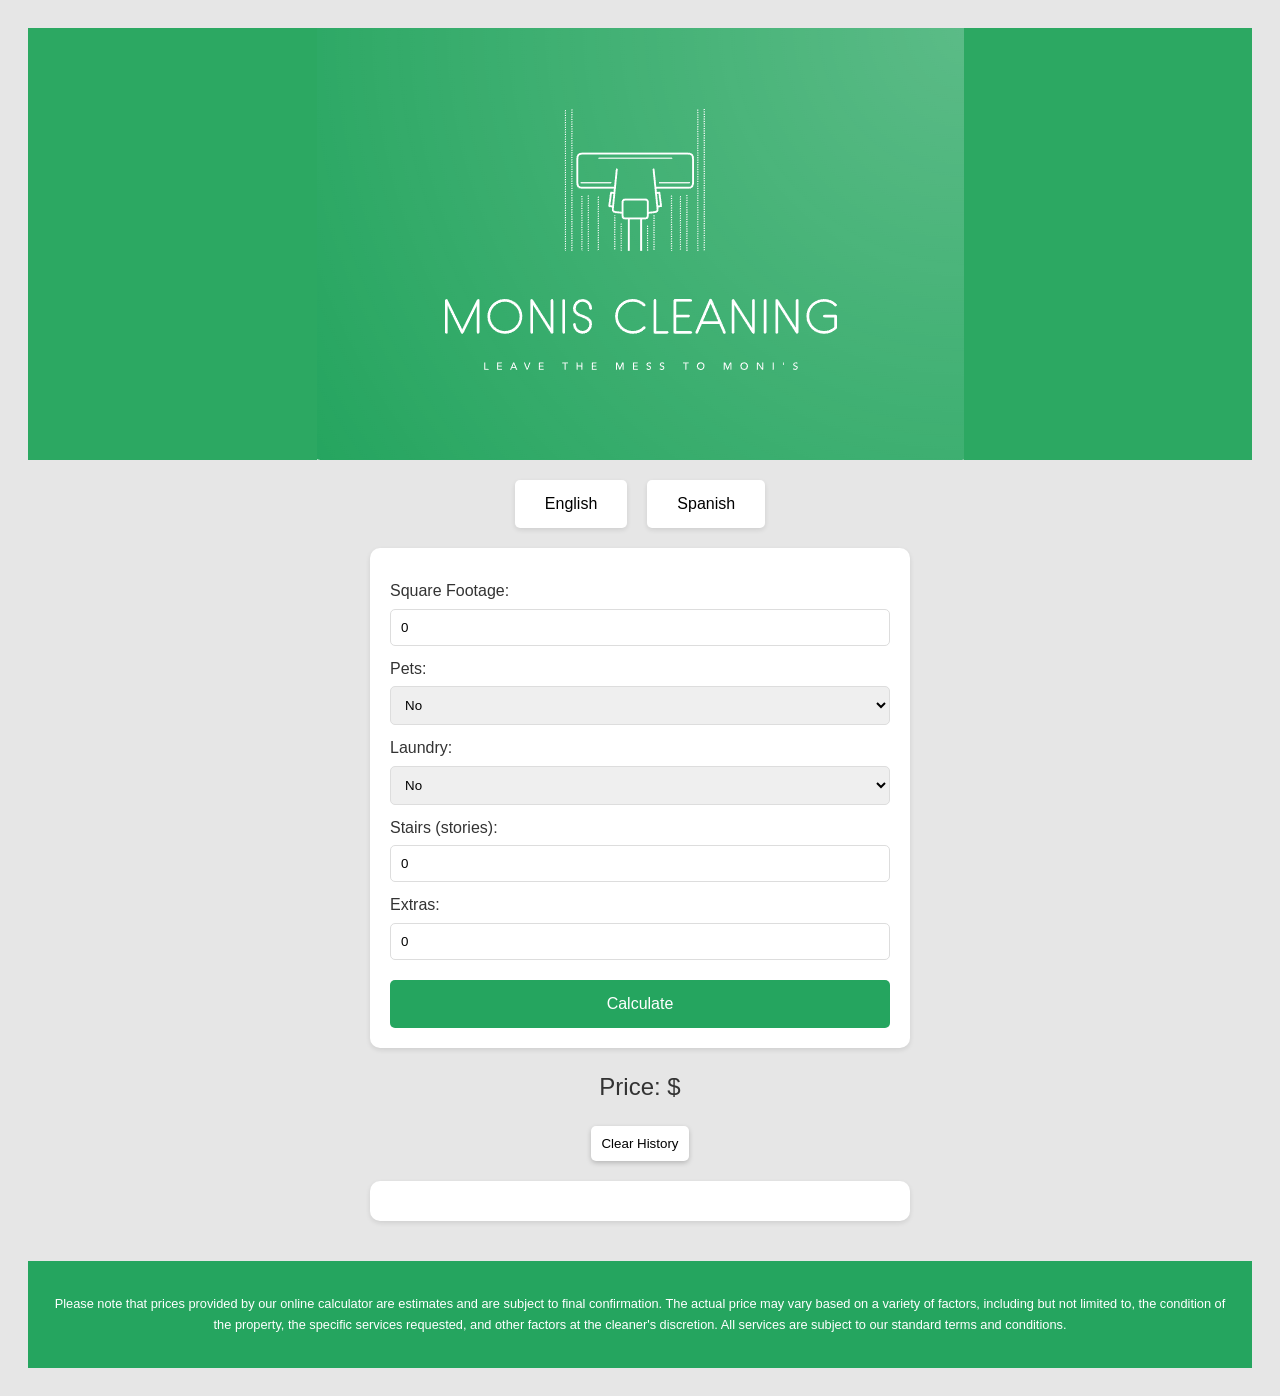
==== index.html @ 75596fcc "renamed:    home.html -> index.html" ====
<!DOCTYPE html>
<html lang="en">
<head>
    <meta charset="UTF-8">
    <meta name="viewport" content="width=device-width, initial-scale=1.0">
    <link rel="stylesheet" href="main.css">
    <title>Moni's House Cleaning</title>
    <!-- Here you'll link to your CSS and JavaScript files, as well as any libraries you're using -->
</head>
<body>
    <header>
        <img src="image/logo2.PNG" alt="Company Logo">
    </header>
    
    <main>
        <div id="language-buttons">
            <button id="english">English</button>
            <button id="spanish">Spanish</button>
        </div>

        <form id="price-calculator">
            <label id="label-sqft" for="sqft">Square Footage:</label>
            <input type="number" id="sqft" name="sqft" step="any" min="0" value="0">                    
        
            <label id="label-pets" for="pets">Pets:</label>
            <select id="pets" name="pets">
                <option id="option-no" value="no">No</option>
                <option id="option-yes" value="yes">Yes</option>
            </select>
        
            <label id="label-laundry" for="laundry">Laundry:</label>
            <select id="laundry" name="laundry">
                <option id="option-no2" value="no">No</option>
                <option id="option-yes2" value="yes">Yes</option>
            </select>
        
            <label id="label-stairs" for="stairs">Stairs (stories):</label>
            <input type="number" id="stairs" name="stairs" min="0" value="0">
        
            <label id="label-extra" for="extra">Extras:</label>
            <input type="number" id="extra" name="extra" min="0" value="0">
        
            <input id="calculate-button" type="submit" value="Calculate">
        </form>
        
        <!-- Here you can display the price after the user submits the form -->
        <div id="price-display">Price: $</div>
        <button id="clear-history" type="reset">Clear History</button>
        <div id="price-history"></div>
    </main>
    <footer>
        <p>Please note that prices provided by our online calculator are estimates and are subject to final confirmation. The actual price may vary based on a variety of factors, including but not limited to, the condition of the property, the specific services requested, and other factors at the cleaner's discretion. All services are subject to our standard terms and conditions.</p>
    </footer>    
    <!-- Here is where your JavaScript code will go -->
    <script src="main.js"></script>
</body>
</html>
---- main.css ----
/* Page Styles */
body {
    font-family: Arial, sans-serif;
    line-height: 1.6;
    color: #333;
    background-color: #e6e6e6;
    padding: 20px;
}

header {
    text-align: center;
    padding: 0px 0;
    background: #2ca862;
    color: #ffffff; 
}

header img {
    max-width: 647px; 
    height: auto;
    margin: 0 auto; 
    display: block;
}

form {
    max-width: 500px; 
    margin: 20px auto;
    background-color: #ffffff;
    padding: 20px;
    border-radius: 10px;
    color: #333;
    box-shadow: 0 2px 5px rgba(0,0,0,0.1);
}

form label {
    display: block;
    margin: 10px 0 5px 0;
}

form input,
form select {
    width: 100%;
    padding: 10px;
    border: 1px solid #ddd;
    border-radius: 5px;
    box-sizing: border-box;
}

form input[type="submit"] {
    background-color: #25a55f;
    color: #ffffff;
    padding: 15px 30px; /* Increase padding to make button larger */
    border: none;
    border-radius: 5px;
    cursor: pointer;
    margin-top: 20px; /* Add margin to separate button from the last form field */
    font-size: 16px; /* Set font size */
}

form input[type="submit"]:hover {
    background-color: #2ecf77;
}

#price-display {
    text-align: center;
    font-size: 1.5em;
    color: #333;
    margin-top: 20px;
}

footer {
    text-align: center;
    padding: 20px;
    color: #ffffff;
    background-color: #25a55f;
    margin-top: 40px;
    font-size: 0.8em;
}

#language-buttons {
    display: flex;
    justify-content: center;
    gap: 20px;
    margin-bottom: 20px;
}

#language-buttons button {
    background-color: #ffffff;
    color: #000000;
    padding: 15px 30px; /* Increase padding to make buttons larger */
    border: none;
    border-radius: 5px;
    cursor: pointer;
    box-shadow: 0 2px 5px rgba(0,0,0,0.1);
    margin-top: 20px; /* Add margin to separate buttons from header */
    font-size: 16px; /* Set font size */
}

#language-buttons button:hover {
    background-color: #e6e6e6;
}

form button[type="reset"] {
    background-color: #ffffff;
    color: #000000;
    padding: 15px 30px; /* Increase padding to make button larger */
    border: none;
    border-radius: 5px;
    cursor: pointer;
    margin-bottom: 20px;
    box-shadow: 0 2px 5px rgba(0,0,0,0.1);
    font-size: 16px; /* Set font size */
}

form button[type="reset"]:hover {
    background-color: #e6e6e6;
}

#clear-history {
    display: block;
    background-color: #ffffff;
    color: #000000;
    padding: 10px;
    border: none;
    border-radius: 5px;
    cursor: pointer;
    margin: 20px auto;
    box-shadow: 0 2px 5px rgba(0,0,0,0.205);
    max-width: 200px;
}

#clear-history:hover {
    background-color: #e6e6e6;
}

#price-history {
    max-width: 500px;
    margin: 20px auto;
    background-color: #ffffff;
    padding: 20px;
    border-radius: 10px;
    box-shadow: 0 2px 5px rgba(0,0,0,0.1);
    overflow: auto;
}

#price-history table {
    width: 100%;
    text-align: left;
    border-collapse: collapse;
}

#price-history th,
#price-history td {
    padding: 10px;
    border-bottom: 1px solid #ddd;
}


/* Mobile styles */
@media (max-width: 600px) {
    body {
        padding: 0;
    }

    header img {
        width: 100%;
        max-width: none;
    }

    form {
        width: 90%;
    }

    footer {
        padding: 10px;
    }
}
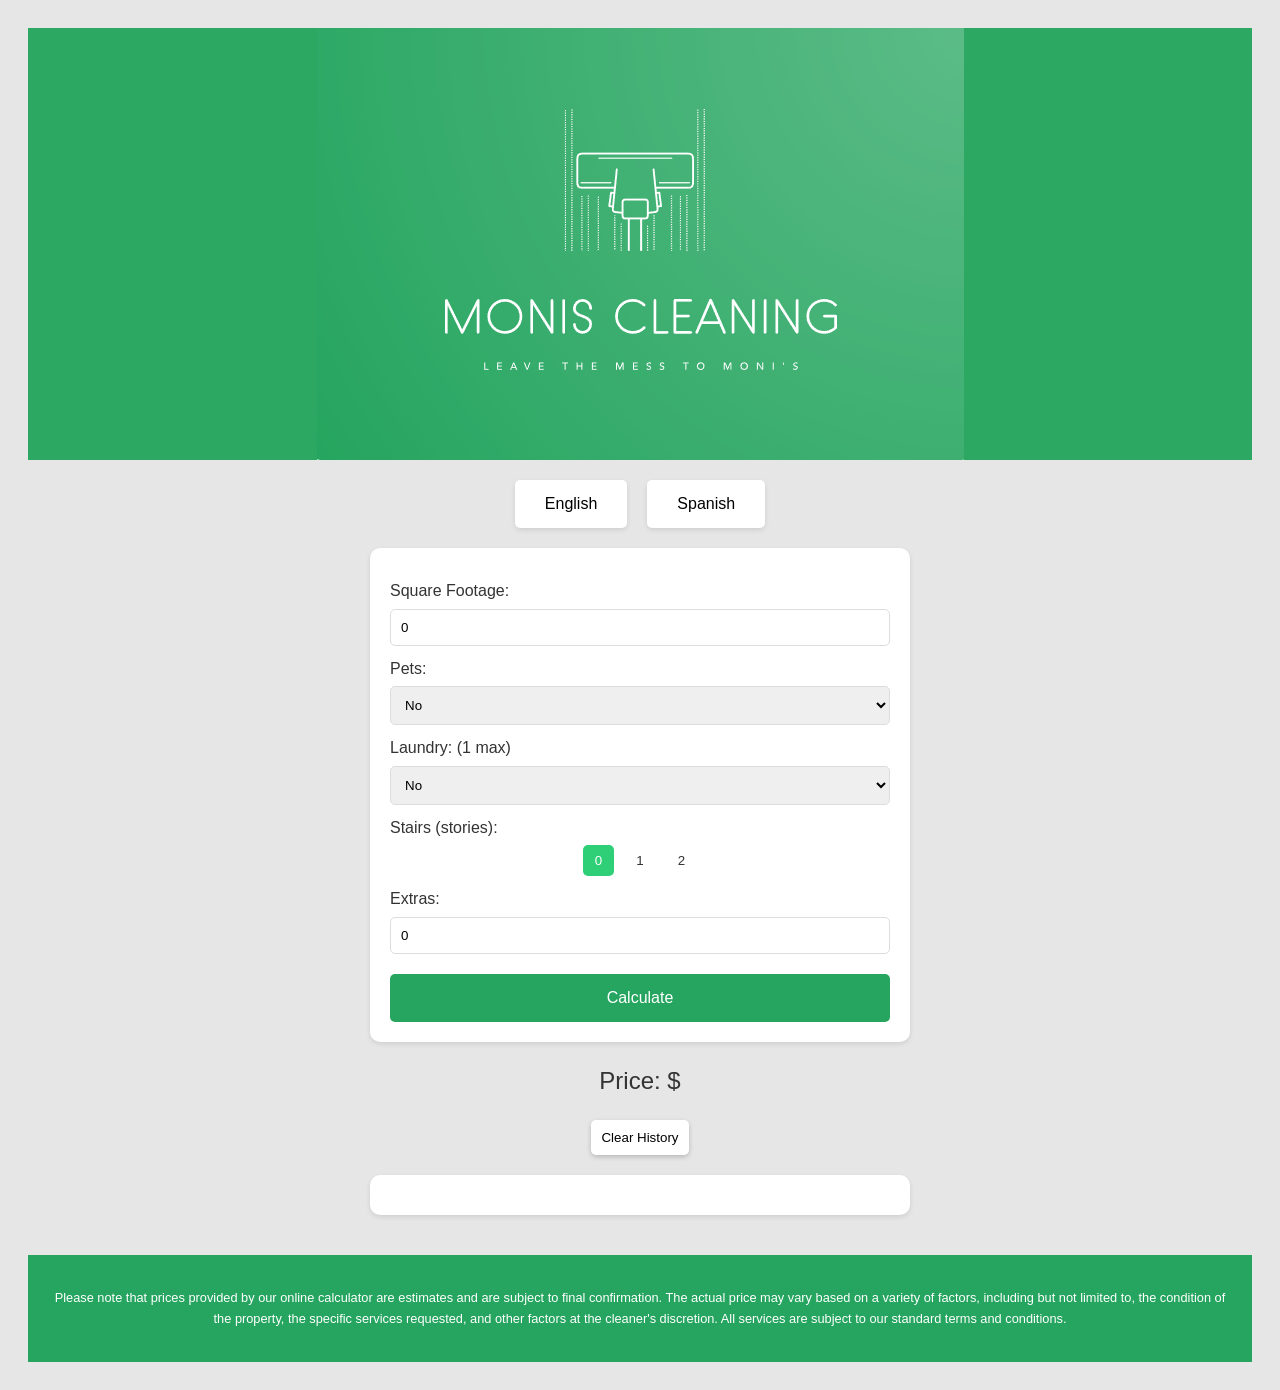
==== commit d8d9bf4a: "Functionality update" ====
--- a/index.html
+++ b/index.html
@@ -28,14 +28,21 @@
                 <option id="option-yes" value="yes">Yes</option>
             </select>
         
-            <label id="label-laundry" for="laundry">Laundry:</label>
+            <label id="label-laundry" for="laundry">Laundry: (1 max)</label>
             <select id="laundry" name="laundry">
                 <option id="option-no2" value="no">No</option>
                 <option id="option-yes2" value="yes">Yes</option>
             </select>
         
+            <!-- <label id="label-stairs" for="stairs">Stairs (stories):</label>
+            <input type="number" id="stairs" name="stairs" min="0" value="0"> -->
+
             <label id="label-stairs" for="stairs">Stairs (stories):</label>
-            <input type="number" id="stairs" name="stairs" min="0" value="0">
+            <div class="stairs-buttons">
+              <button id="stairs-0" class="stairs-button" value="0">0</button>
+              <button id="stairs-1" class="stairs-button" value="1">1</button>
+              <button id="stairs-2" class="stairs-button" value="2">2</button>
+            </div>
         
             <label id="label-extra" for="extra">Extras:</label>
             <input type="number" id="extra" name="extra" min="0" value="0">
--- a/main.css
+++ b/main.css
@@ -20,6 +20,28 @@
     margin: 0 auto; 
     display: block;
 }
+
+.stairs-buttons {
+    display: flex;
+    justify-content: center;
+    gap: 10px;
+    margin-top: 5px;
+  }
+  
+  .stairs-button {
+    padding: 8px 12px;
+    border: none;
+    border-radius: 5px;
+    background-color: #ffffff;
+    color: #333;
+    cursor: pointer;
+  }
+  
+  .stairs-button.selected {
+    background-color: #2ecf77;
+    color: #ffffff;
+  }
+  
 
 form {
     max-width: 500px; 
@@ -130,7 +152,7 @@
 
 #clear-history:hover {
     background-color: #e6e6e6;
-}
+}  
 
 #price-history {
     max-width: 500px;
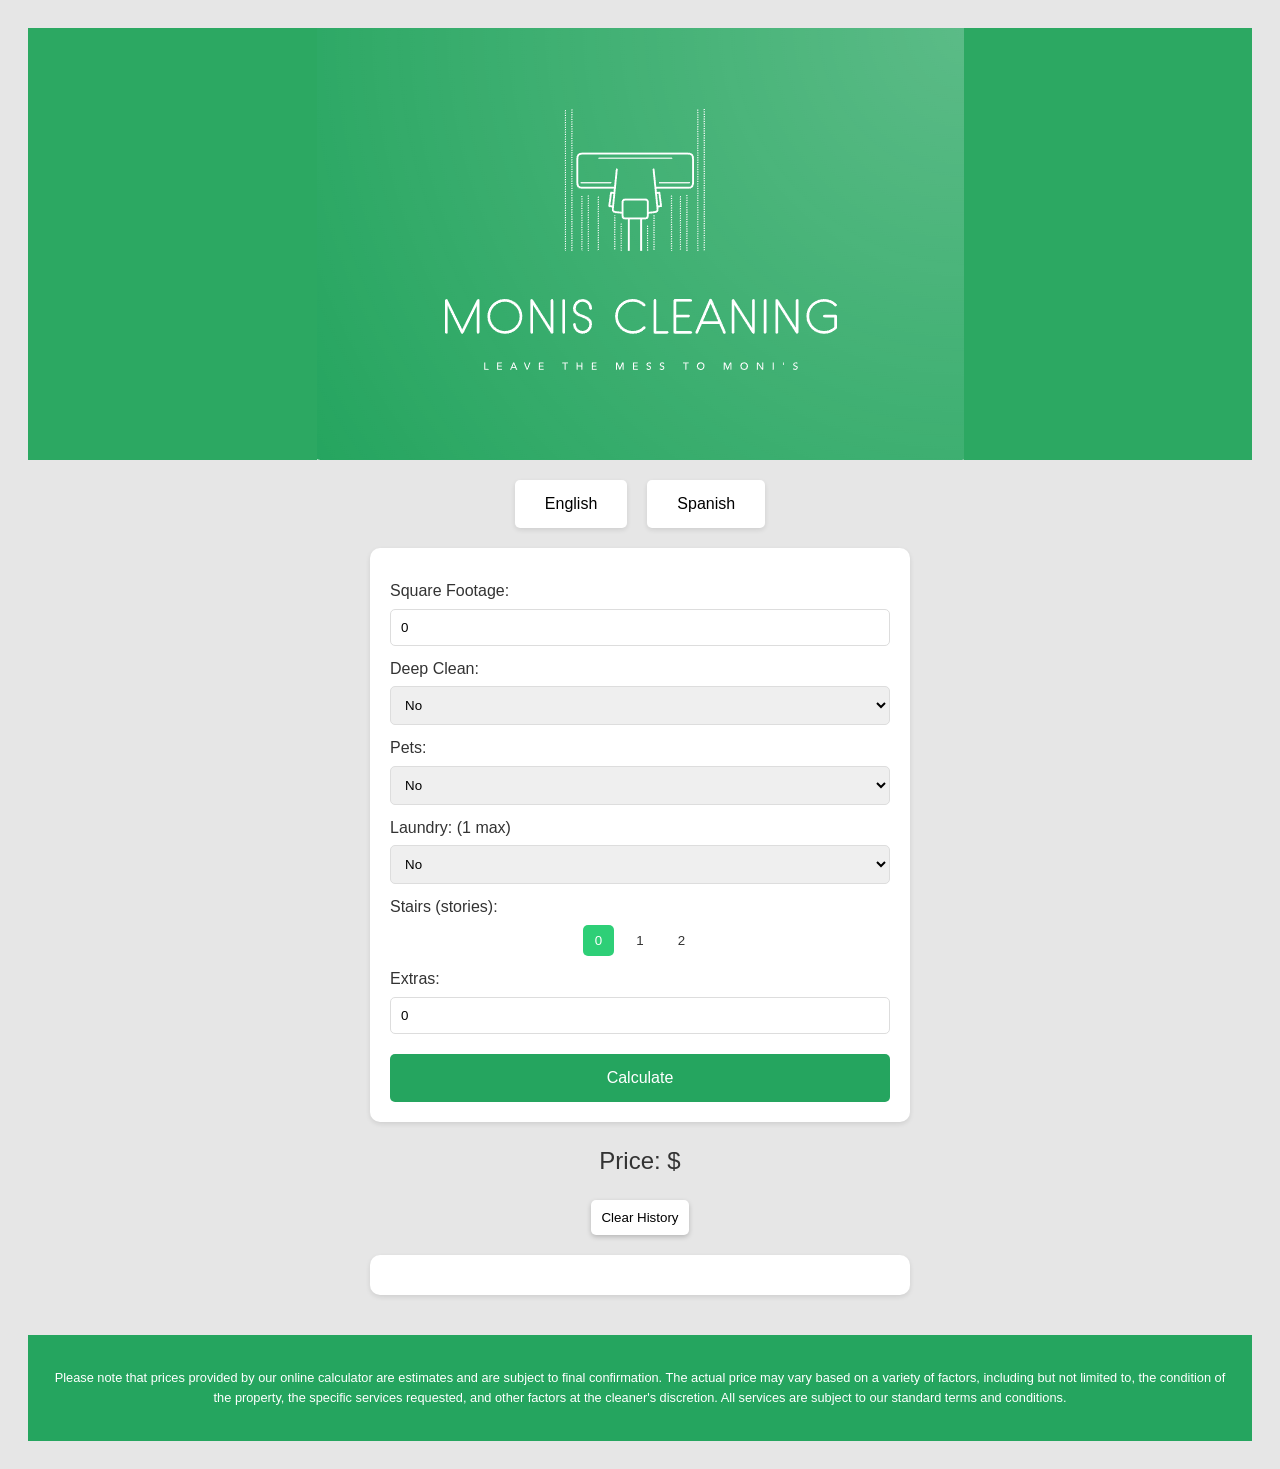
==== commit a516dd18: "Deep clean update with price" ====
--- a/index.html
+++ b/index.html
@@ -20,35 +20,39 @@
 
         <form id="price-calculator">
             <label id="label-sqft" for="sqft">Square Footage:</label>
-            <input type="number" id="sqft" name="sqft" step="any" min="0" value="0">                    
-        
+            <input type="number" id="sqft" name="sqft" step="any" min="0" value="0">
+          
+            <label id="label-deep-clean" for="deep-clean">Deep Clean:</label>
+            <select id="deep-clean" name="deep-clean">
+              <option id="option-no3" value="no">No</option>
+              <option id="option-yes3" value="yes">Yes</option>
+            </select>
+          
             <label id="label-pets" for="pets">Pets:</label>
             <select id="pets" name="pets">
-                <option id="option-no" value="no">No</option>
-                <option id="option-yes" value="yes">Yes</option>
+              <option id="option-no" value="no">No</option>
+              <option id="option-yes" value="yes">Yes</option>
             </select>
-        
+          
             <label id="label-laundry" for="laundry">Laundry: (1 max)</label>
             <select id="laundry" name="laundry">
-                <option id="option-no2" value="no">No</option>
-                <option id="option-yes2" value="yes">Yes</option>
+              <option id="option-no2" value="no">No</option>
+              <option id="option-yes2" value="yes">Yes</option>
             </select>
-        
-            <!-- <label id="label-stairs" for="stairs">Stairs (stories):</label>
-            <input type="number" id="stairs" name="stairs" min="0" value="0"> -->
-
+          
             <label id="label-stairs" for="stairs">Stairs (stories):</label>
             <div class="stairs-buttons">
               <button id="stairs-0" class="stairs-button" value="0">0</button>
               <button id="stairs-1" class="stairs-button" value="1">1</button>
               <button id="stairs-2" class="stairs-button" value="2">2</button>
             </div>
-        
+          
             <label id="label-extra" for="extra">Extras:</label>
             <input type="number" id="extra" name="extra" min="0" value="0">
-        
+          
             <input id="calculate-button" type="submit" value="Calculate">
-        </form>
+          </form>
+          
         
         <!-- Here you can display the price after the user submits the form -->
         <div id="price-display">Price: $</div>
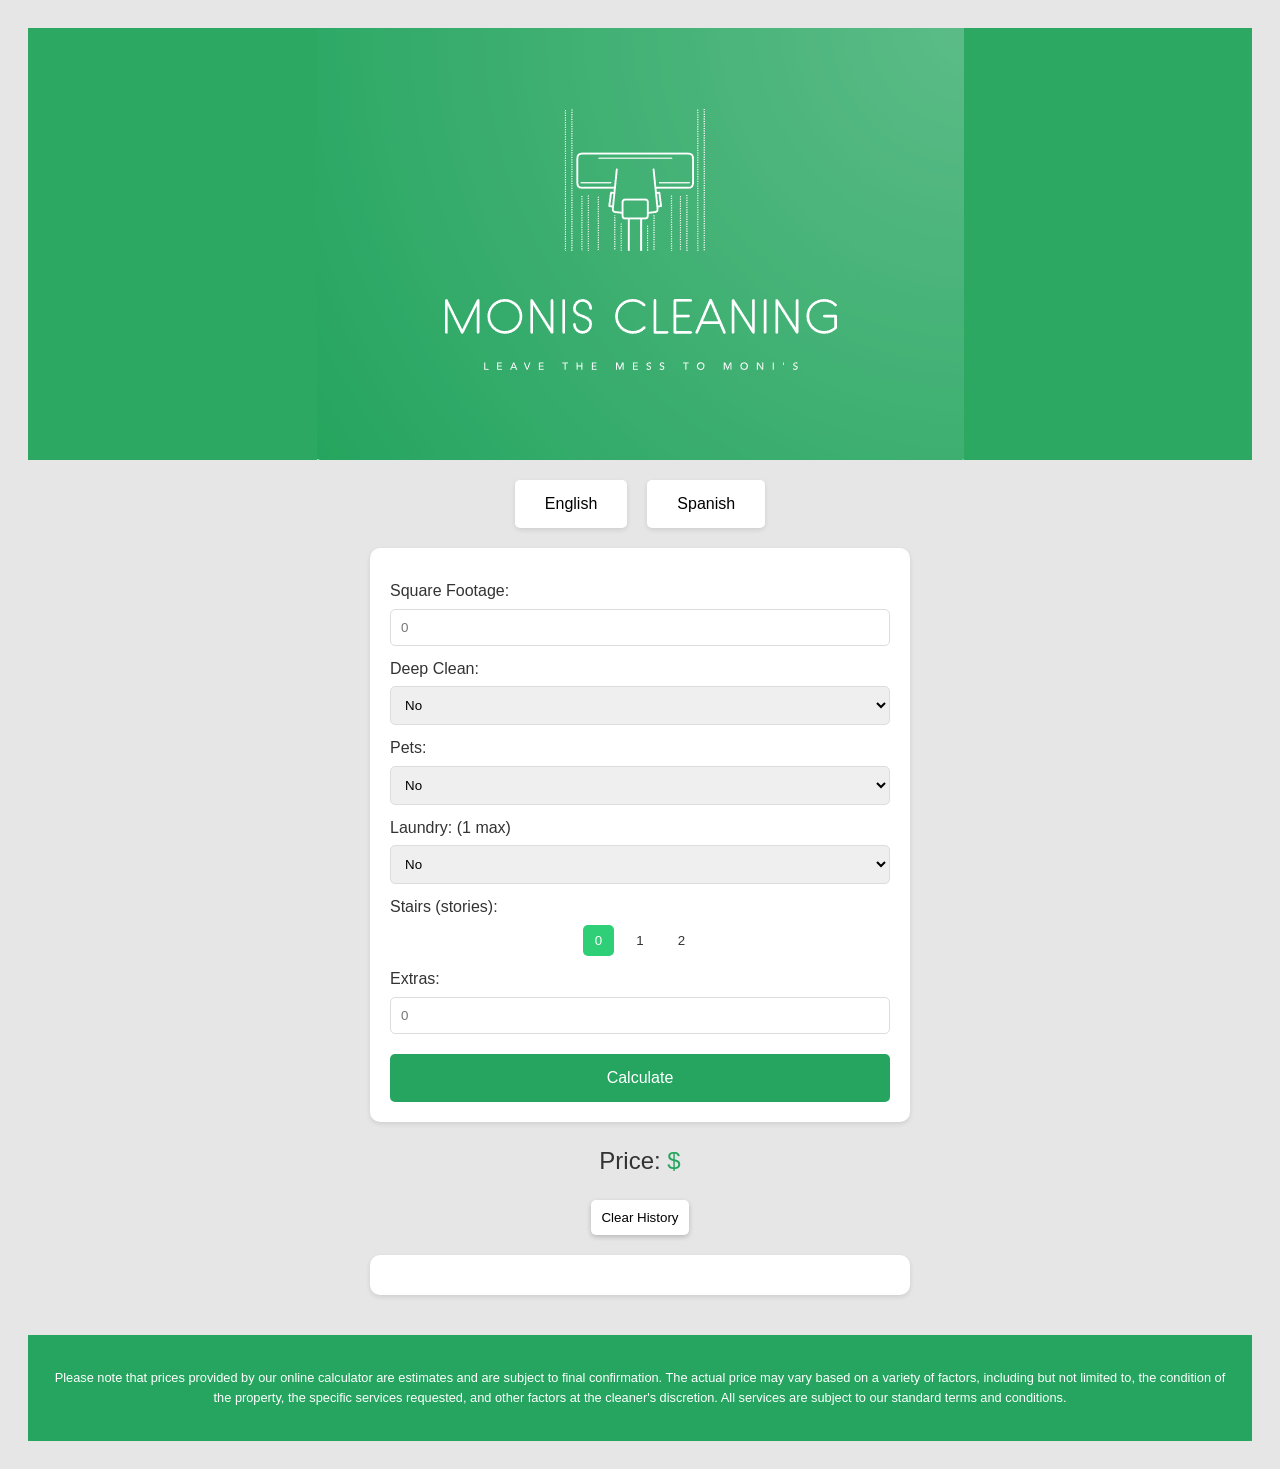
==== commit c2a0d9b6: "Visuals + calc handlers" ====
--- a/index.html
+++ b/index.html
@@ -20,7 +20,7 @@
 
         <form id="price-calculator">
             <label id="label-sqft" for="sqft">Square Footage:</label>
-            <input type="number" id="sqft" name="sqft" step="any" min="0" value="0">
+            <input type="number" id="sqft" name="sqft" step="any" min="0" placeholder="0">
           
             <label id="label-deep-clean" for="deep-clean">Deep Clean:</label>
             <select id="deep-clean" name="deep-clean">
@@ -48,14 +48,14 @@
             </div>
           
             <label id="label-extra" for="extra">Extras:</label>
-            <input type="number" id="extra" name="extra" min="0" value="0">
+            <input type="number" id="extra" name="extra" min="0" placeholder="0">
           
             <input id="calculate-button" type="submit" value="Calculate">
           </form>
           
         
         <!-- Here you can display the price after the user submits the form -->
-        <div id="price-display">Price: $</div>
+        <div id="price-display">Price: <span class="price"></span></div>
         <button id="clear-history" type="reset">Clear History</button>
         <div id="price-history"></div>
     </main>
--- a/main.css
+++ b/main.css
@@ -89,6 +89,16 @@
     margin-top: 20px;
 }
 
+#price-display .price {
+    color: #25a55f; /* Green color */
+}
+  
+  #price-display .price::before {
+    content: "$";
+    color: #25a55f; /* Green color */
+}
+  
+
 footer {
     text-align: center;
     padding: 20px;
@@ -176,6 +186,10 @@
     border-bottom: 1px solid #ddd;
 }
 
+#price-history p .price {
+    color: #25a55f; /* Green color */
+  }
+
 
 /* Mobile styles */
 @media (max-width: 600px) {
